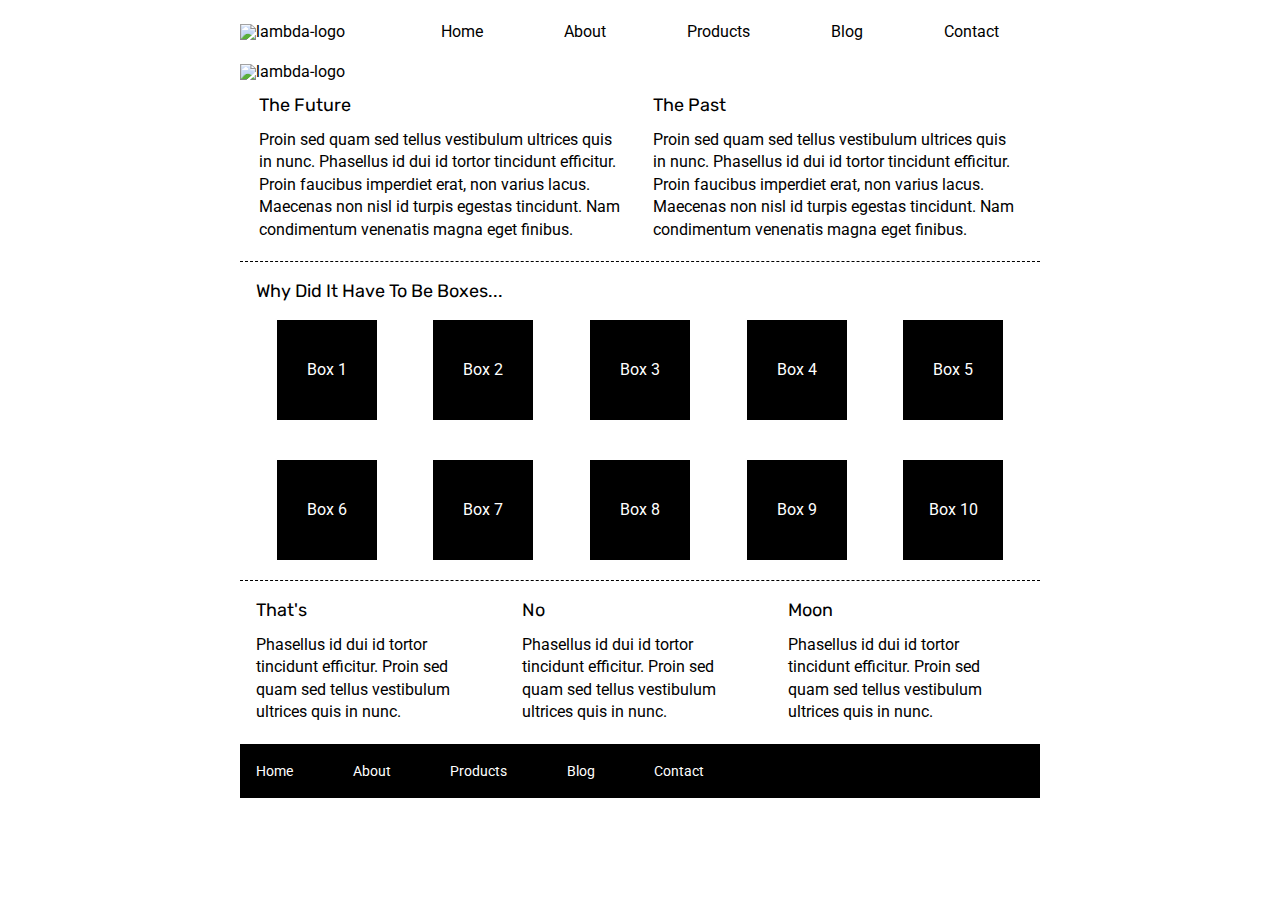
==== index.html @ 9fb7043a "updated nav bar and middle img" ====
<!doctype html>

<html lang="en">
<head>
  <meta charset="utf-8">

  <title>Sprint Challenge - Home</title>

  <link href="https://fonts.googleapis.com/css?family=Roboto|Rubik" rel="stylesheet">
  <link rel="stylesheet" href="css/index.css">

</head>

<body>
    <div class="container">

        <header>
            <img class="logo" src="img/lambda-black.png" alt="lambda-logo".>
            <nav>
                <a href="#">Home</a>
                <a href="#">About</a>
                <a href="#">Products</a>
                <a href="#">Blog</a>
                <a href="#">Contact</a>
            </nav>
        </header>

        <img class="middle-img" src="img/jumbo.jpg" alt="lambda-logo".>

        <section class="top-content">
            <div class="text-container">
                <h2>The Future</h2>
                <p>Proin sed quam sed tellus vestibulum ultrices quis in nunc. Phasellus id dui id tortor tincidunt efficitur. Proin faucibus imperdiet erat, non varius lacus. Maecenas non nisl id turpis egestas tincidunt. Nam condimentum venenatis magna eget finibus.</p>
            </div>
            <div class="text-container">
                <h2>The Past</h2>
                <p>Proin sed quam sed tellus vestibulum ultrices quis in nunc. Phasellus id dui id tortor tincidunt efficitur. Proin faucibus imperdiet erat, non varius lacus. Maecenas non nisl id turpis egestas tincidunt. Nam condimentum venenatis magna eget finibus.</p>
            </div>
        </section>
        
        <section class="middle-content">
        
            <h2>Why Did It Have To Be Boxes...</h2>
            
            <div class="boxes">
                <div class="box">Box 1</div>
                <div class="box">Box 2</div>
                <div class="box">Box 3</div>
                <div class="box">Box 4</div>
                <div class="box">Box 5</div>
                <div class="box">Box 6</div>
                <div class="box">Box 7</div>
                <div class="box">Box 8</div>
                <div class="box">Box 9</div>
                <div class="box">Box 10</div>
            </div>
        
        </section>

        <section class="bottom-content">

            <div class="text-container">
                <h2>That's</h2>
                <p>Phasellus id dui id tortor tincidunt efficitur. Proin sed quam sed tellus vestibulum ultrices quis in nunc.</p>
            </div>
            <div class="text-container">
                <h2>No</h2>
                <p>Phasellus id dui id tortor tincidunt efficitur. Proin sed quam sed tellus vestibulum ultrices quis in nunc.</p>
            </div>
            <div class="text-container">
                <h2>Moon</h2>
                <p>Phasellus id dui id tortor tincidunt efficitur. Proin sed quam sed tellus vestibulum ultrices quis in nunc.</p>
            </div>

        </section>
        
        <footer>
            <nav>
                <a href="#">Home</a>
                <a href="#">About</a>
                <a href="#">Products</a>
                <a href="#">Blog</a>
                <a href="#">Contact</a>
            </nav>
        </footer>
    </div><!-- container -->        
</body>
</html>
---- css/index.css ----
/* http://meyerweb.com/eric/tools/css/reset/ 
   v2.0 | 20110126
   License: none (public domain)
*/

html, body, div, span, applet, object, iframe,
h1, h2, h3, h4, h5, h6, p, blockquote, pre,
a, abbr, acronym, address, big, cite, code,
del, dfn, em, img, ins, kbd, q, s, samp,
small, strike, strong, sub, sup, tt, var,
b, u, i, center,
dl, dt, dd, ol, ul, li,
fieldset, form, label, legend,
table, caption, tbody, tfoot, thead, tr, th, td,
article, aside, canvas, details, embed, 
figure, figcaption, footer, header, hgroup, 
menu, nav, output, ruby, section, summary,
time, mark, audio, video {
	margin: 0;
	padding: 0;
	border: 0;
	font-size: 100%;
	font: inherit;
	vertical-align: baseline;
}
/* HTML5 display-role reset for older browsers */
article, aside, details, figcaption, figure, 
footer, header, hgroup, menu, nav, section {
	display: block;
}
body {
	line-height: 1;
}
ol, ul {
	list-style: none;
}
blockquote, q {
	quotes: none;
}
blockquote:before, blockquote:after,
q:before, q:after {
	content: '';
	content: none;
}
table {
	border-collapse: collapse;
	border-spacing: 0;
}

* {
    box-sizing: border-box;
}

html, body {
    height: 100%;
    font-family: 'Roboto', sans-serif;
}

h1, h2, h3, h4, h5 {
    font-size: 18px;
    margin-bottom: 15px;
    font-family: 'Rubik', sans-serif;
}

p {
    line-height: 1.4;
}

.container {
    width: 800px;
    margin: 0 auto;
}

.top-content {
    display: flex;
    flex-wrap: wrap;
    justify-content: space-evenly;
    margin-bottom: 20px;
    border-bottom: 1px dashed black;
}

.top-content .text-container {
    width: 48%;
    padding: 0 1%;
    padding-bottom: 20px;  
}

.middle-content {
    margin-bottom: 20px;
    border-bottom: 1px dashed black;
}

.middle-content h2 {
    padding: 0 2%;
    margin-bottom: 0;
}

.middle-content .boxes {
    display: flex;
    flex-wrap: wrap;
    justify-content: space-evenly;
}

.middle-content .boxes .box {
    width: 12.5%;
    height: 100px;
    background: black;
    margin: 20px 2.5%;
    color: white;
    display: flex;
    align-items: center;
    justify-content: center;
}

.bottom-content {
    display: flex;
    margin: 0 2% 20px;
    justify-content: space-around;
}

.bottom-content .text-container {
    padding-right: 4%;
}

.bottom-content .text-container:last-child {
    padding-right: 0;
}

footer {
    width: 100%;
    background: black;
}

footer nav {
    width: 60%;
    display: flex;
    justify-content: space-between;
    align-items: center;
    padding: 20px 2%;
    font-size: 14px;
}

footer nav a {
    color: white;
    text-decoration: none;
}

header {
    display: flex;
    flex-flow: row nowrap;
    justify-content: space-between;
    align-items: baseline;
    margin: 3% 0%;
}

header nav {
    width: 80%;
    display: flex;
    flex-flow: row nowrap;
    justify-content: space-around;
}

header nav a {
    color: black;
    text-decoration: none;
}

.middle-img {
    margin-bottom: 2%;
}
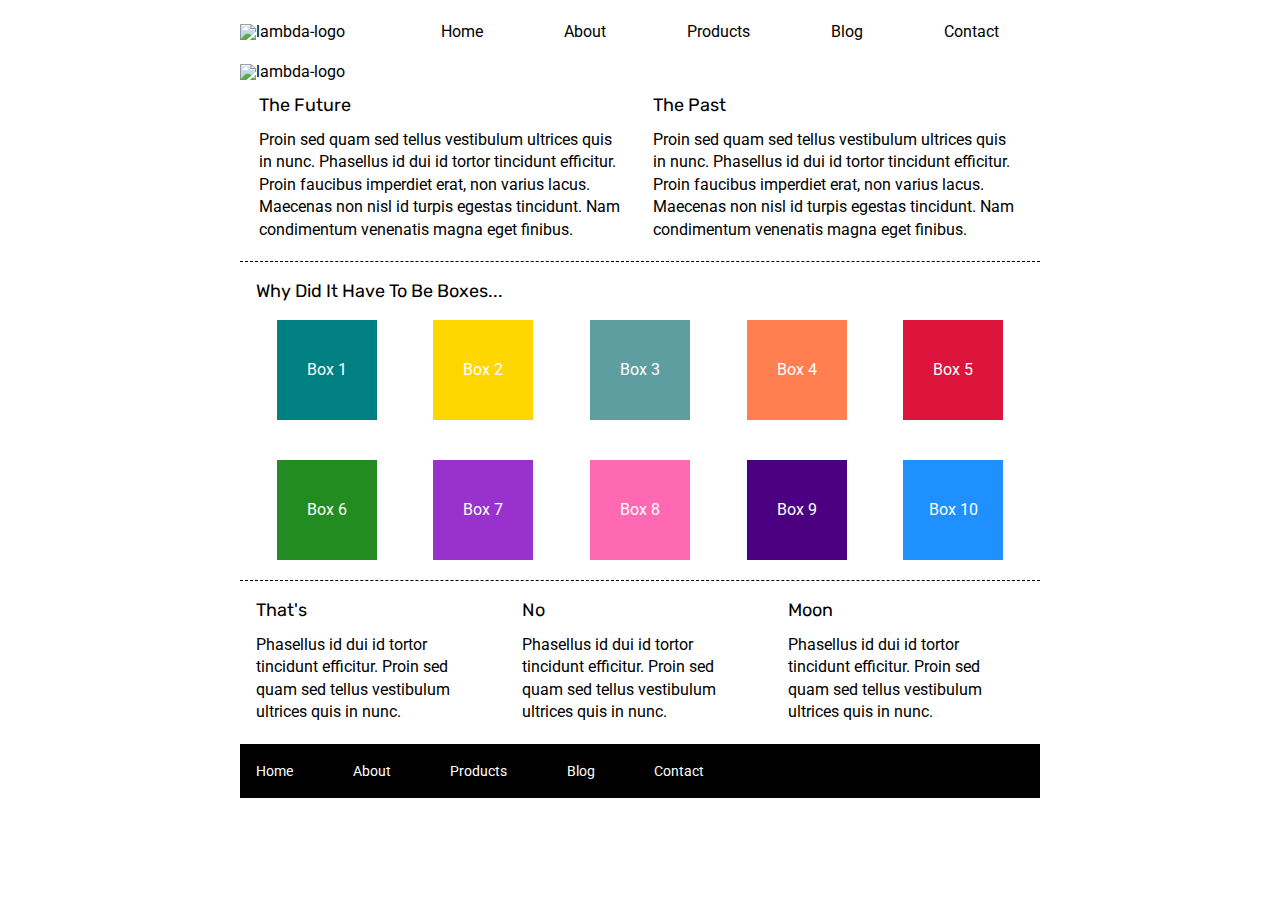
==== commit de098141: "added about pg and changed the color of the boxes" ====
--- a/index.html
+++ b/index.html
@@ -18,7 +18,7 @@
             <img class="logo" src="img/lambda-black.png" alt="lambda-logo".>
             <nav>
                 <a href="#">Home</a>
-                <a href="#">About</a>
+                <a href="file:///home/jdpsell/Desktop/github/Sprint-Challenge--User-Interface/about.html">About</a>
                 <a href="#">Products</a>
                 <a href="#">Blog</a>
                 <a href="#">Contact</a>
@@ -43,16 +43,16 @@
             <h2>Why Did It Have To Be Boxes...</h2>
             
             <div class="boxes">
-                <div class="box">Box 1</div>
-                <div class="box">Box 2</div>
-                <div class="box">Box 3</div>
-                <div class="box">Box 4</div>
-                <div class="box">Box 5</div>
-                <div class="box">Box 6</div>
-                <div class="box">Box 7</div>
-                <div class="box">Box 8</div>
-                <div class="box">Box 9</div>
-                <div class="box">Box 10</div>
+                <div class="box box1">Box 1</div>
+                <div class="box box2">Box 2</div>
+                <div class="box box3">Box 3</div>
+                <div class="box box4">Box 4</div>
+                <div class="box box5">Box 5</div>
+                <div class="box box6">Box 6</div>
+                <div class="box box7">Box 7</div>
+                <div class="box box8">Box 8</div>
+                <div class="box box9">Box 9</div>
+                <div class="box box10">Box 10</div>
             </div>
         
         </section>
--- a/css/index.css
+++ b/css/index.css
@@ -104,7 +104,7 @@
 .middle-content .boxes .box {
     width: 12.5%;
     height: 100px;
-    background: black;
+    /* background: black; */
     margin: 20px 2.5%;
     color: white;
     display: flex;
@@ -167,4 +167,44 @@
 
 .middle-img {
     margin-bottom: 2%;
+}
+
+.box1 {
+    background: teal;
+}
+
+.box2 {
+    background-color: gold;
+}
+
+.box3 {
+    background-color: cadetblue;
+}
+
+.box4 {
+    background-color: coral;
+}
+
+.box5 {
+    background-color: crimson;
+}
+
+.box6 {
+    background-color: forestgreen;
+}
+
+.box7 {
+    background-color: darkorchid;
+}
+
+.box8 {
+    background-color: hotpink;
+}
+
+.box9 {
+    background-color: indigo;
+}
+
+.box10 {
+    background-color: dodgerblue;
 }